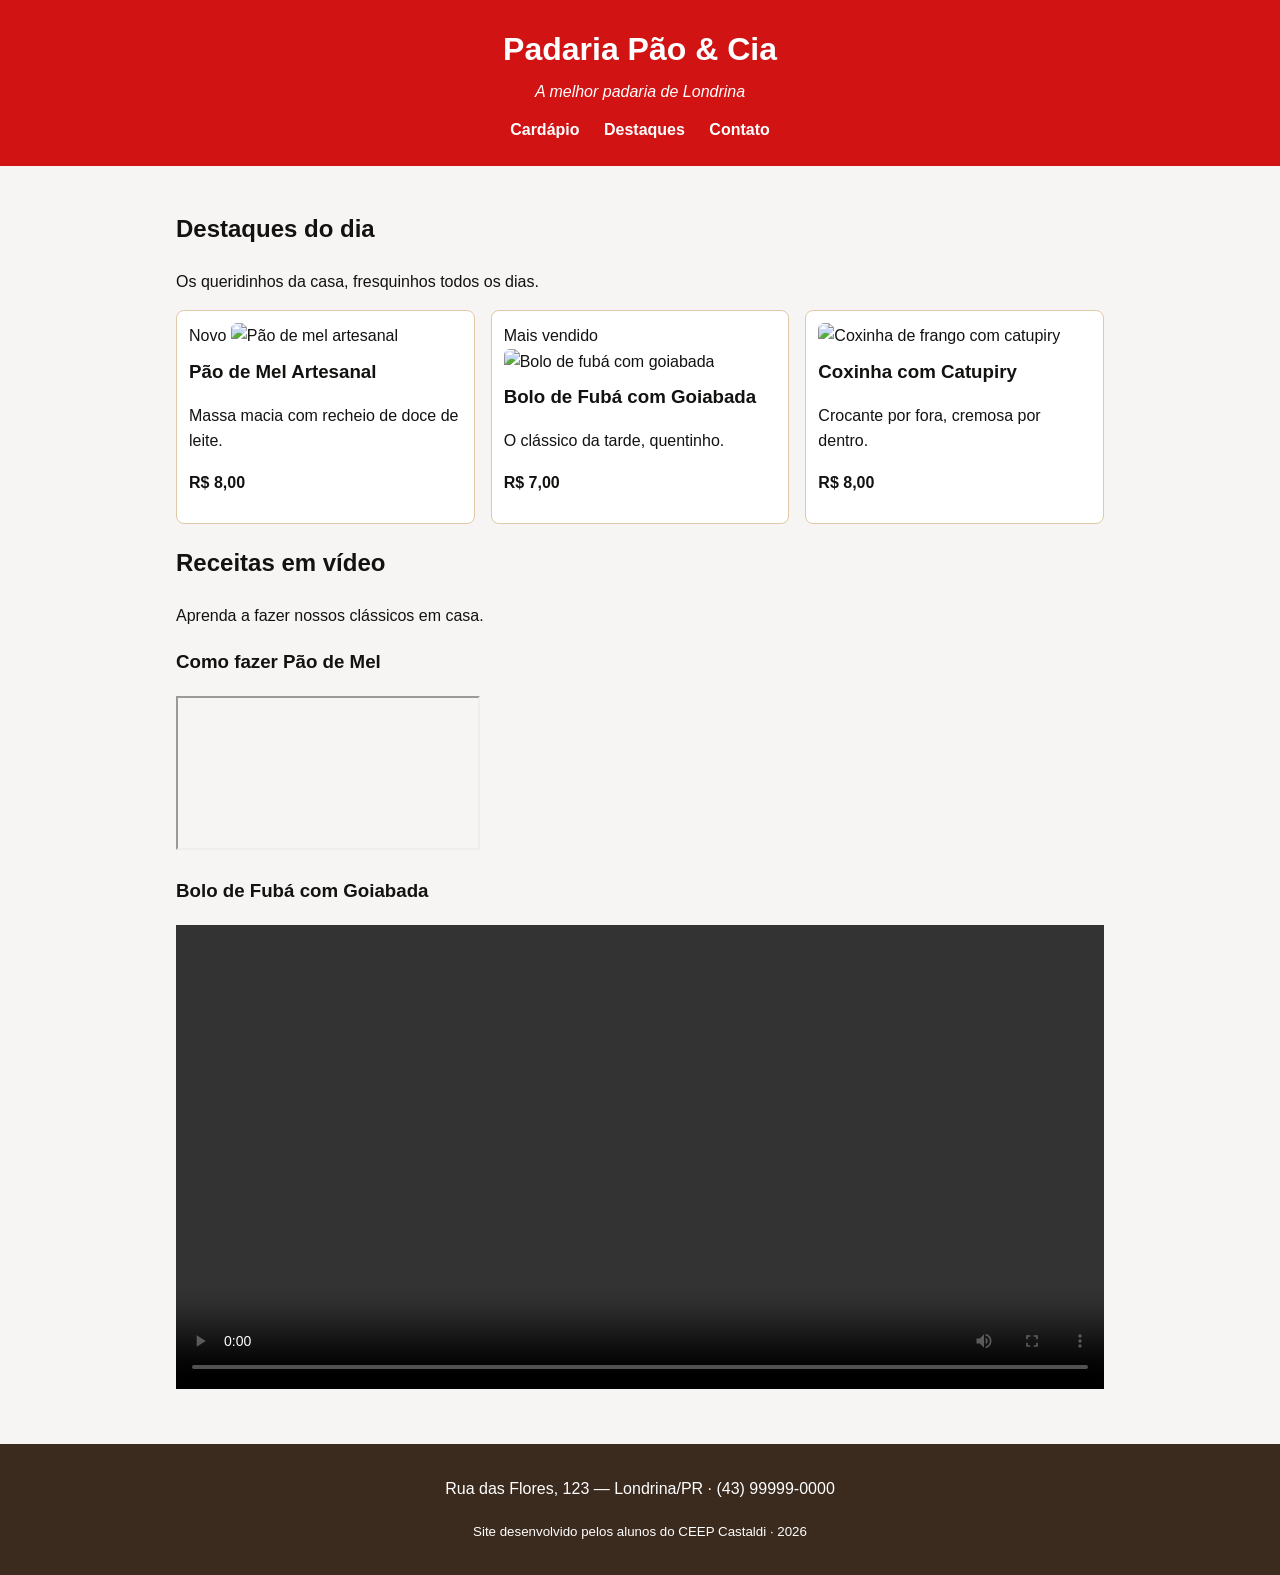
==== destaques.html @ 1726df41 "OK" ====
<!DOCTYPE html>
<html lang="pt-BR">
<head>
    <meta charset="UTF-8">
    <meta name="viewport" content="width=device-width, initial-scale=1.0">
    <title>Destaques</title>
    <link rel="stylesheet" href="style.css">
</head>
<body>

    <header class="cabecalho">
        <h1>Padaria Pão &amp; Cia</h1>
        <p class="subtitulo">A melhor padaria de Londrina</p>
        <nav class="menu">
            <a href="cardapio.html">Cardápio</a>
            <a href="destaques.html">Destaques</a>
            <a href="#contato">Contato</a>
        </nav>
    </header>

    <main>

        <section class="intro">
            <h2>Destaques do dia</h2>
            <p>Os queridinhos da casa, fresquinhos todos os dias.</p>
        </section>

        <!-- Cards de destaque (reaproveita o estilo .cards / .card) -->
        <section class="destaques">
            <div class="cards">
                <article class="card">
                    <span class="selo">Novo</span>
                    <img src="img/pao-de-mel.jpg" alt="Pão de mel artesanal">
                    <h3>Pão de Mel Artesanal</h3>
                    <p>Massa macia com recheio de doce de leite.</p>
                    <p><strong>R$ 8,00</strong></p>
                </article>
                <article class="card">
                    <span class="selo">Mais vendido</span>
                    <img src="img/bolo-fuba.jpg" alt="Bolo de fubá com goiabada">
                    <h3>Bolo de Fubá com Goiabada</h3>
                    <p>O clássico da tarde, quentinho.</p>
                    <p><strong>R$ 7,00</strong></p>
                </article>
                <article class="card">
                    <img src="img/coxinha.jpg" alt="Coxinha de frango com catupiry">
                    <h3>Coxinha com Catupiry</h3>
                    <p>Crocante por fora, cremosa por dentro.</p>
                    <p><strong>R$ 8,00</strong></p>
                </article>
            </div>
        </section>

        <!-- RECEITAS EM VÍDEO -->
        <section class="receitas">
            <h2>Receitas em vídeo</h2>
            <p>Aprenda a fazer nossos clássicos em casa.</p>

            <div class="videos">

                <!-- OPÇÃO 1: vídeo do YouTube (troque VIDEO_ID pelo código do vídeo) -->
                <div class="video-item">
                    <h3>Como fazer Pão de Mel</h3>
                    <div class="video-wrapper">
                        <iframe src="https://www.youtube.com/embed/VIDEO_ID"
                                title="Receita de pão de mel"
                                allowfullscreen></iframe>
                    </div>
                </div>

                <!-- OPÇÃO 2: vídeo próprio (arquivo .mp4 dentro da pasta img/) -->
                <div class="video-item">
                    <h3>Bolo de Fubá com Goiabada</h3>
                    <video controls width="100%">
                        <source src="img/receita-bolo-fuba.mp4" type="video/mp4">
                        Seu navegador não suporta vídeo.
                    </video>
                </div>

            </div>
        </section>

    </main>

    <footer class="rodape">
        <p>Rua das Flores, 123 — Londrina/PR · (43) 99999-0000</p>
        <p><small>Site desenvolvido pelos alunos do CEEP Castaldi · 2026</small></p>
    </footer>

</body>
</html>
---- style.css ----
/* =========================================================
   PADARIA PÃO & CIA — CSS do Encontro 1
   Paleta com contraste aprovado no padrão WCAG AA
   ========================================================= */

/* box-sizing: a largura já inclui padding e borda (Box Model) */
* {
    box-sizing: border-box;
}

body {
    font-family: 'Lucida Sans', 'Lucida Sans Regular', 'Lucida Grande', 'Lucida Sans Unicode', Geneva, Verdana, sans-serif, Helvetica, sans-serif;
    line-height: 1.6;
    margin: 0;
    color: #131211;             /* marrom escuro (texto) */
    background-color: #f7f4f4;  /* creme (fundo) */
}

/* ===== Cabeçalho ===== */
.cabecalho {
    background-color: #d11313;  /* âmbar escuro — texto branco tem contraste AA */
    color: #FFFFFF;
    text-align: center;
    padding: 24px 16px;
}

.cabecalho h1 {
    margin: 0;
}

.subtitulo {
    margin: 4px 0 12px;
    font-style: italic;
}

.menu a {
    color: #FFFFFF;
    text-decoration: none;
    margin: 0 10px;
    font-weight: bold;
}

.menu a:hover {
    text-decoration: underline;
}

/* ===== Área central ===== */
main {
    max-width: 960px;
    margin: 0 auto;    /* centraliza a página */
    padding: 24px 16px;
}

blockquote {
    border-left: 4px solid #ca2317;
    margin: 0 0 16px;
    padding: 8px 16px;
    background-color: #FDEEDC;
}

/* ===== Cards de destaque (Flexbox) ===== */
.cards {
    display: flex;         /* coloca os cards lado a lado */
    flex-wrap: wrap;       /* quebra a linha em telas menores */
    gap: 16px;             /* espaço entre os cards */
}

.card {
    flex: 1 1 250px;       /* cresce, encolhe, largura base 250px */
    border: 1px solid #E0C9A6;
    border-radius: 8px;
    padding: 12px;
    background-color: #FFFFFF;
}

.card img {
    width: 100%;
    height: 180px;
    object-fit: cover;     /* recorta a imagem sem deformar */
    border-radius: 6px;
}

.card h3 {
    margin: 8px 0 4px;
}

/* ===== Tabela do cardápio ===== */
.tabela-cardapio {
    width: 100%;
    border-collapse: collapse;   /* junta as bordas das células */
    margin-top: 8px;
}

.tabela-cardapio caption {
    text-align: left;
    font-style: italic;
    margin-bottom: 8px;
}

.tabela-cardapio th,
.tabela-cardapio td {
    border: 1px solid #E0C9A6;
    padding: 10px;
    text-align: left;
}

.tabela-cardapio thead {
    background-color: #A0521A;
    color: #FFFFFF;
}

/* ===== Rodapé ===== */
.rodape {
    background-color: #3B2A1E;
    color: #FFFFFF;
    text-align: center;
    padding: 16px;
    margin-top: 24px;
}
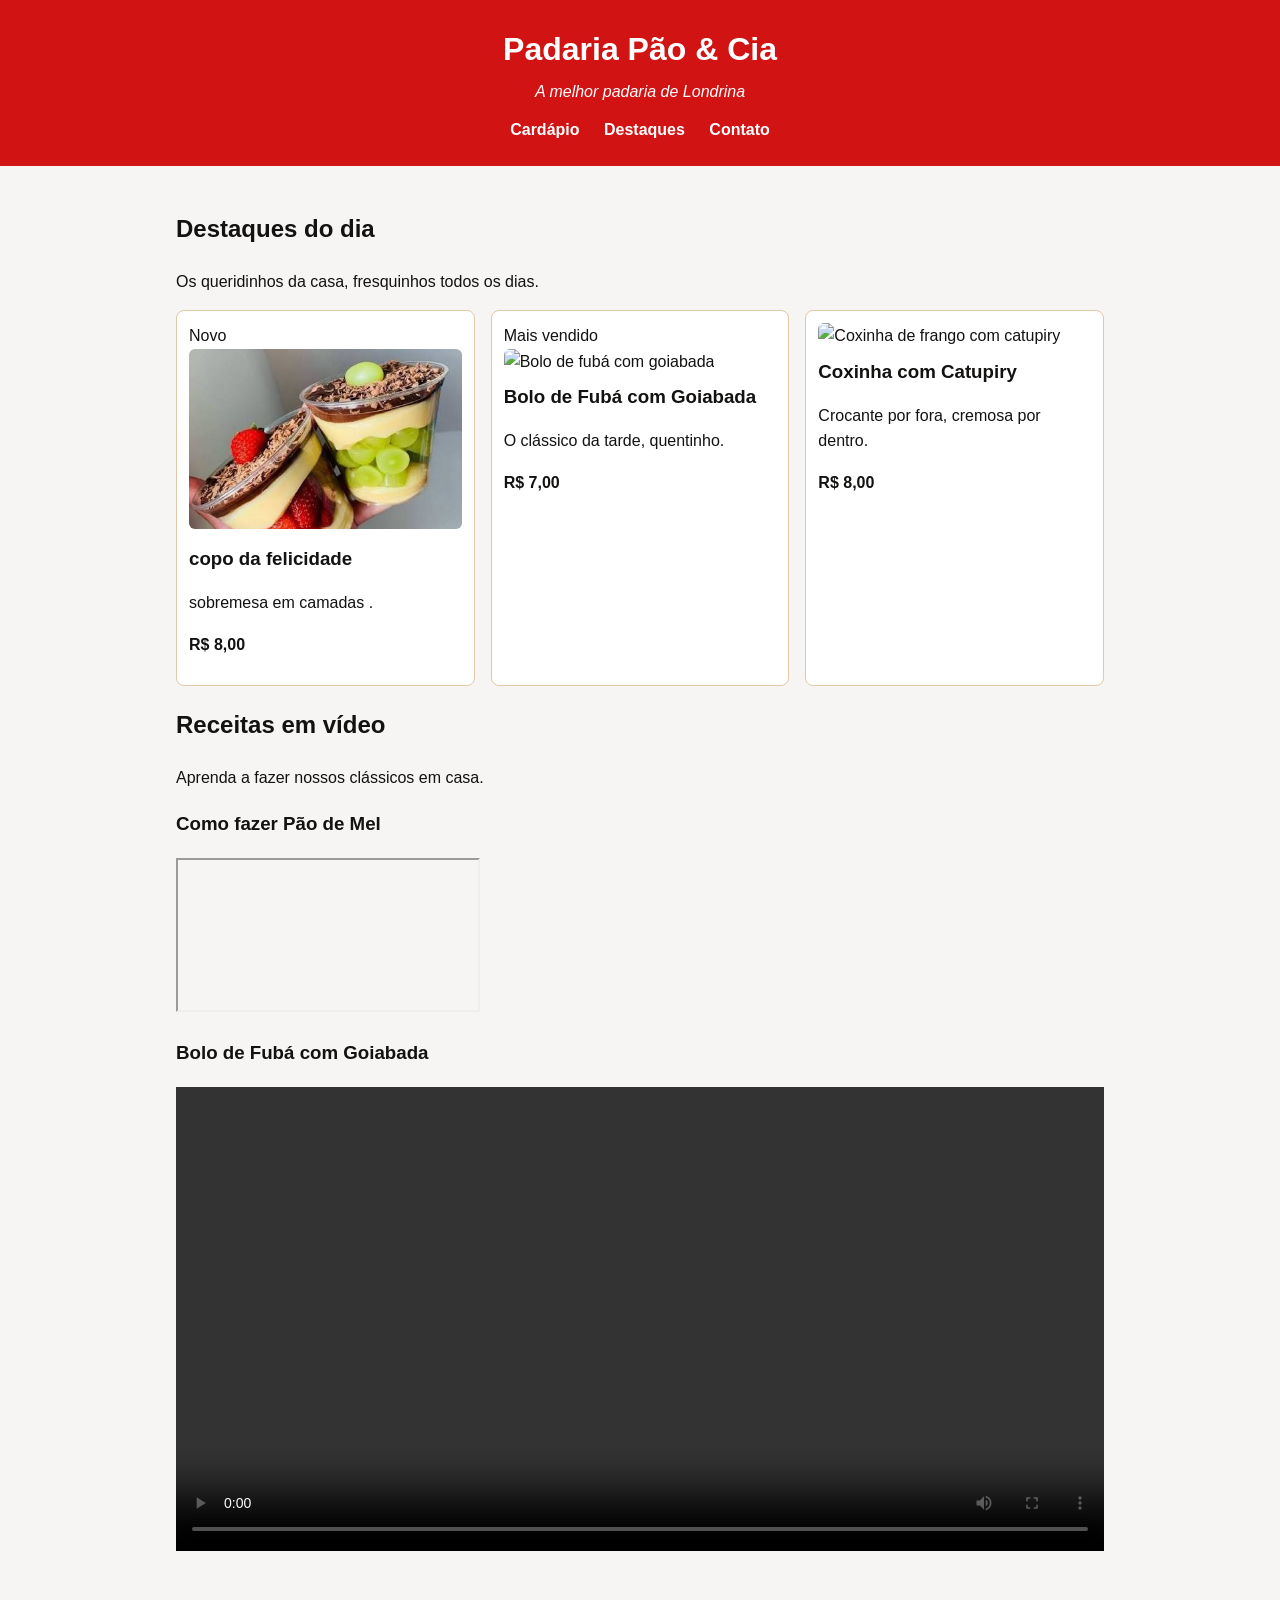
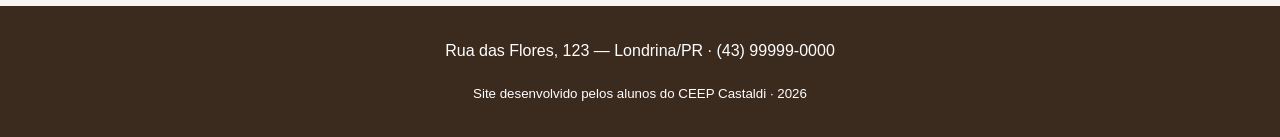
==== commit bcd89190: "ok" ====
--- a/destaques.html
+++ b/destaques.html
@@ -30,9 +30,9 @@
             <div class="cards">
                 <article class="card">
                     <span class="selo">Novo</span>
-                    <img src="img/pao-de-mel.jpg" alt="Pão de mel artesanal">
-                    <h3>Pão de Mel Artesanal</h3>
-                    <p>Massa macia com recheio de doce de leite.</p>
+                    <img src="copo da felicidade" alt="Pão de mel artesanal">
+                    <h3>copo da felicidade</h3>
+                    <p>sobremesa em camadas .</p>
                     <p><strong>R$ 8,00</strong></p>
                 </article>
                 <article class="card">
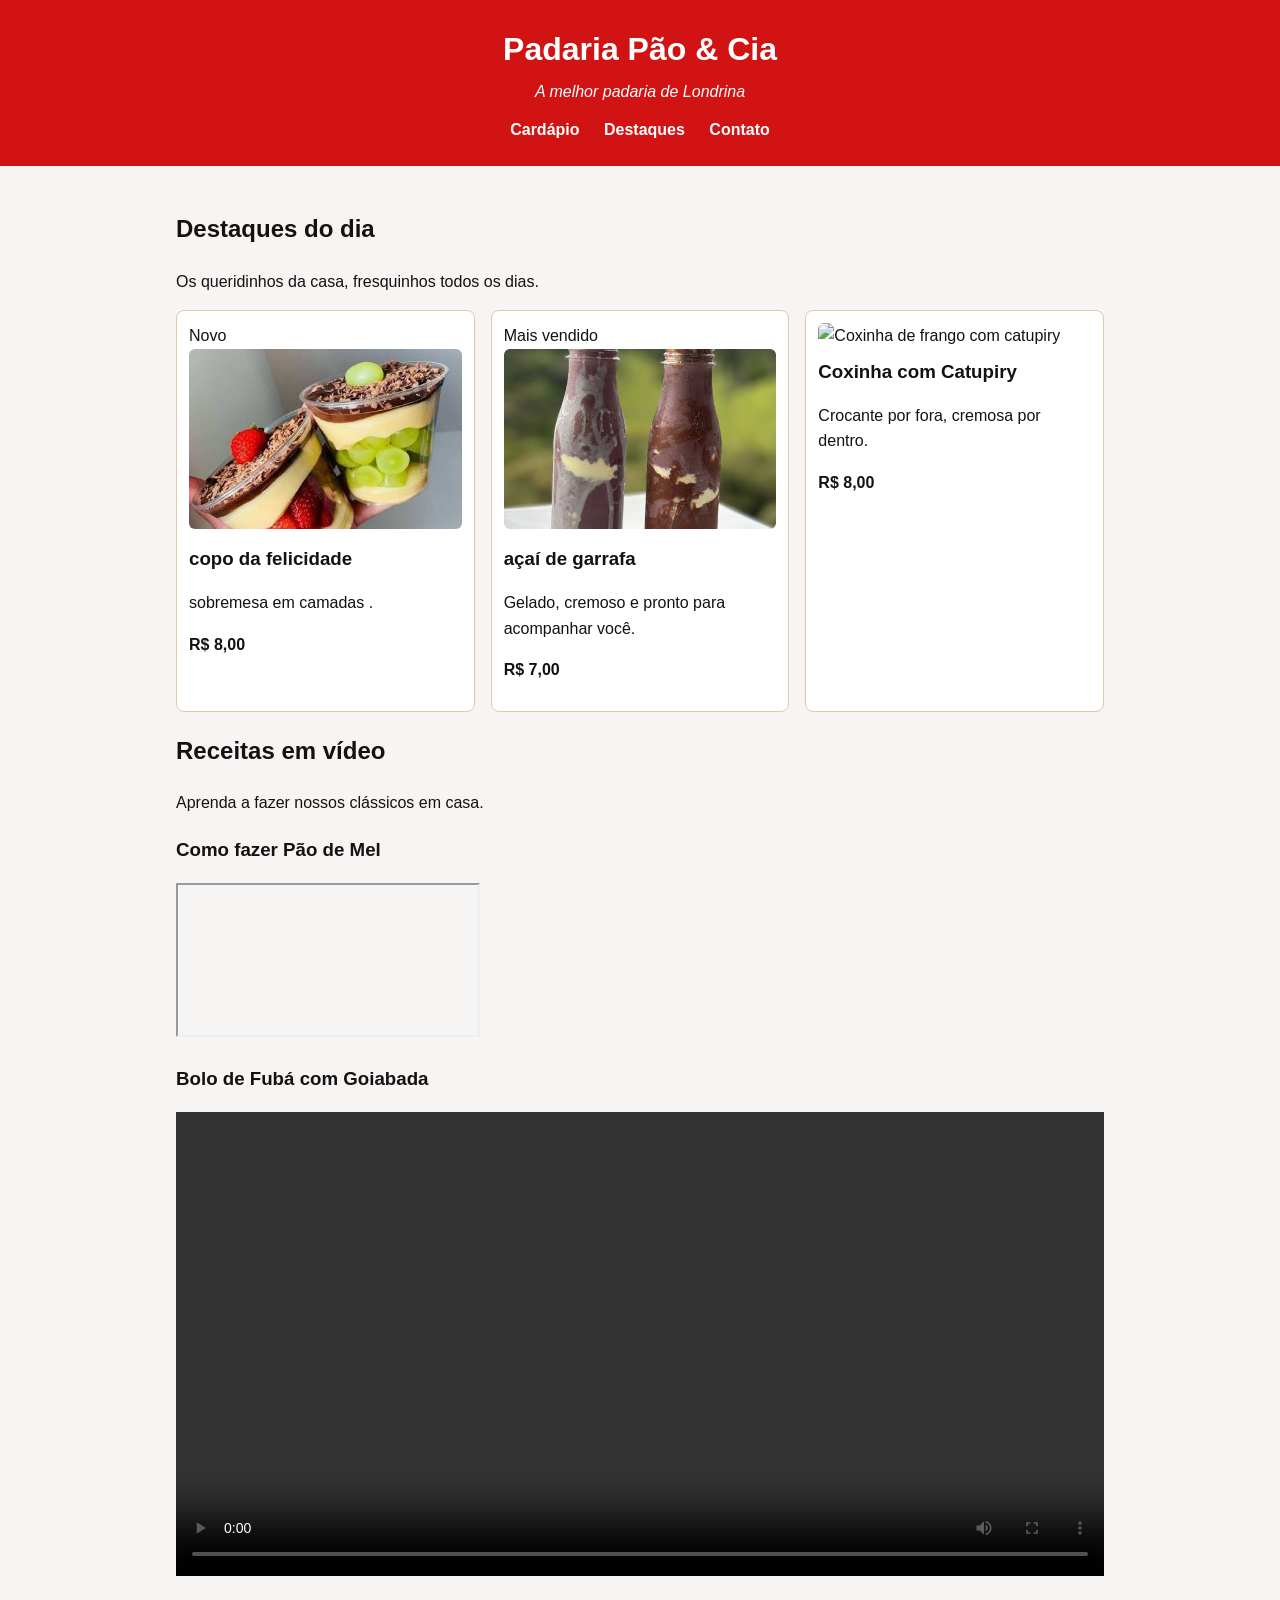
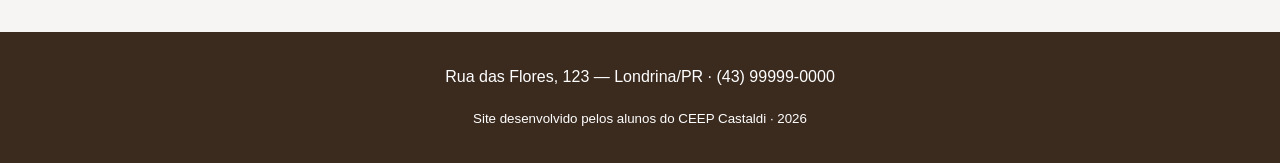
==== commit 928a1bab: "ok" ====
--- a/destaques.html
+++ b/destaques.html
@@ -37,9 +37,9 @@
                 </article>
                 <article class="card">
                     <span class="selo">Mais vendido</span>
-                    <img src="img/bolo-fuba.jpg" alt="Bolo de fubá com goiabada">
-                    <h3>Bolo de Fubá com Goiabada</h3>
-                    <p>O clássico da tarde, quentinho.</p>
+                    <img src="açaí de garrafa" alt="Bolo de fubá com goiabada">
+                    <h3>açaí de garrafa</h3>
+                    <p>Gelado, cremoso e pronto para acompanhar você.</p>
                     <p><strong>R$ 7,00</strong></p>
                 </article>
                 <article class="card">
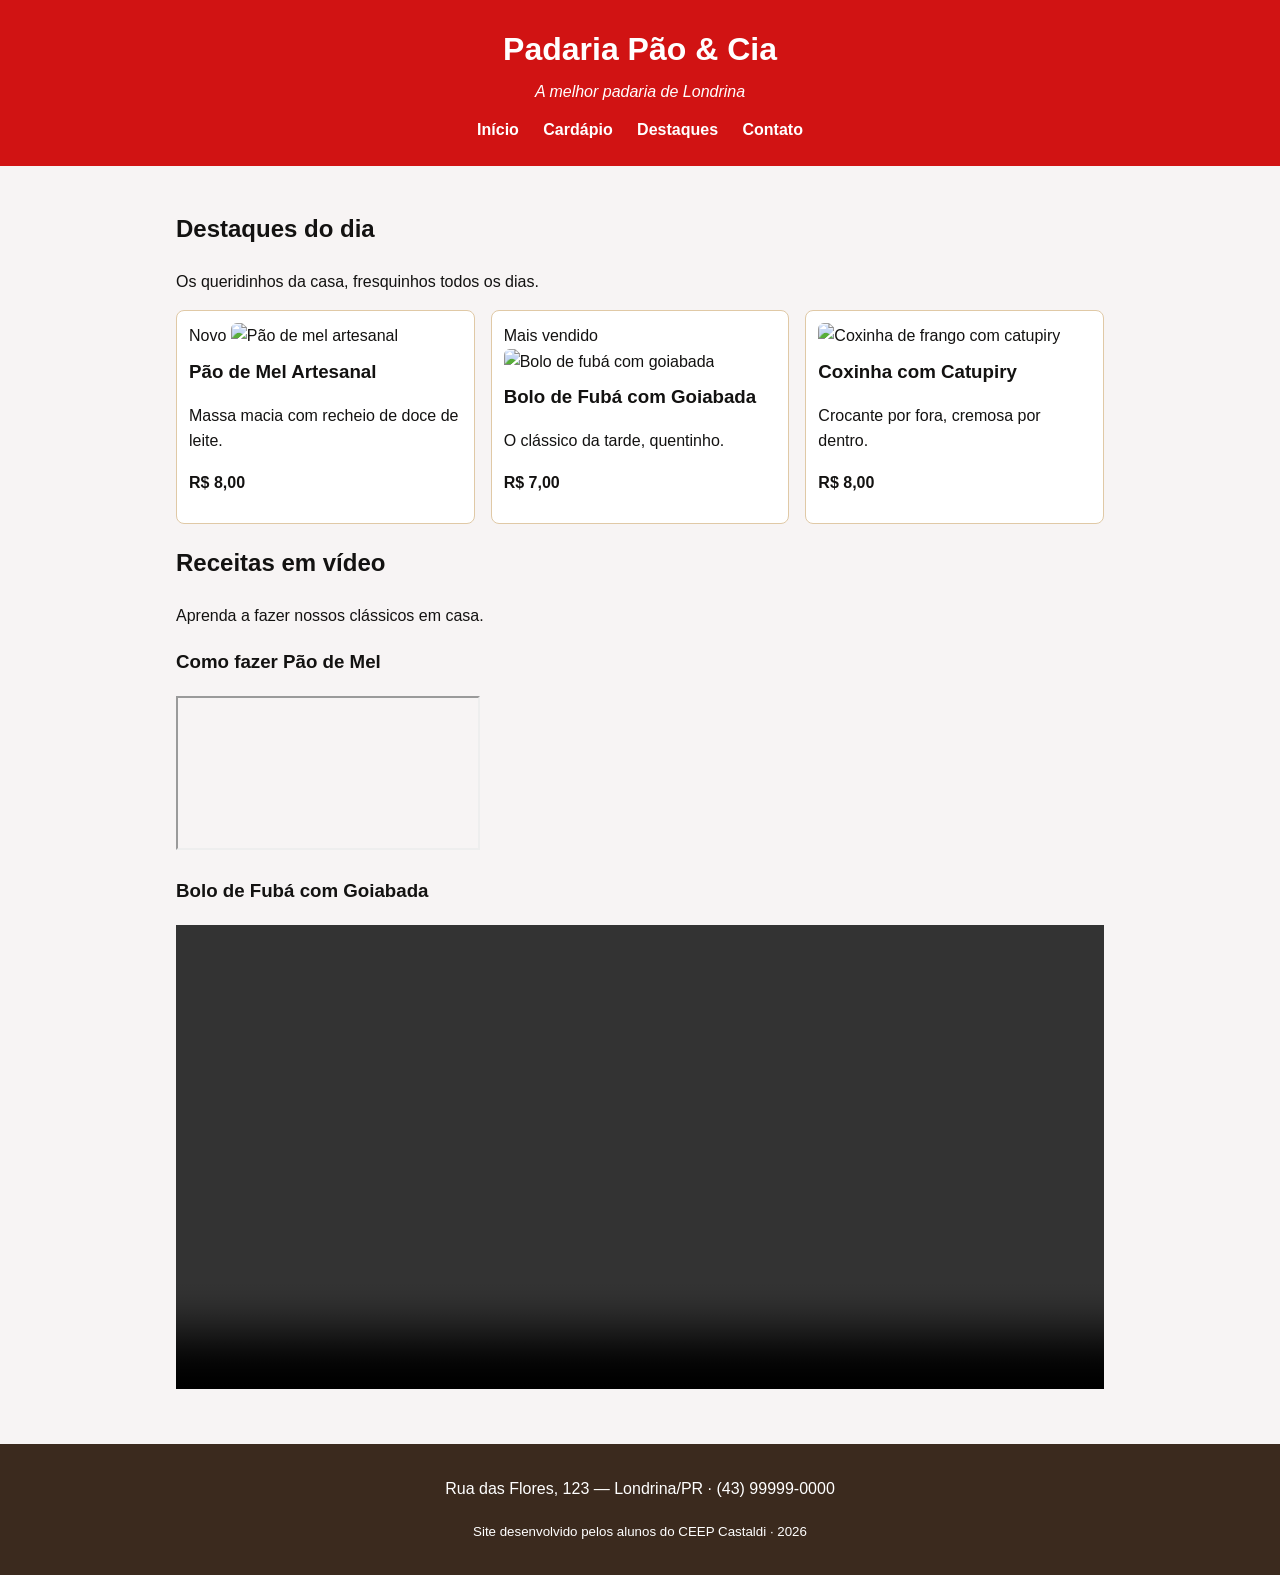
==== commit 60d1e1c9: "ok" ====
--- a/destaques.html
+++ b/destaques.html
@@ -3,7 +3,7 @@
 <head>
     <meta charset="UTF-8">
     <meta name="viewport" content="width=device-width, initial-scale=1.0">
-    <title>Destaques</title>
+    <title>Destaques — Padaria Pão &amp; Cia</title>
     <link rel="stylesheet" href="style.css">
 </head>
 <body>
@@ -12,9 +12,10 @@
         <h1>Padaria Pão &amp; Cia</h1>
         <p class="subtitulo">A melhor padaria de Londrina</p>
         <nav class="menu">
+            <a href="index.html">Início</a>
             <a href="cardapio.html">Cardápio</a>
             <a href="destaques.html">Destaques</a>
-            <a href="#contato">Contato</a>
+            <a href="index.html#contato">Contato</a>
         </nav>
     </header>
 
@@ -30,16 +31,16 @@
             <div class="cards">
                 <article class="card">
                     <span class="selo">Novo</span>
-                    <img src="copo da felicidade" alt="Pão de mel artesanal">
-                    <h3>copo da felicidade</h3>
-                    <p>sobremesa em camadas .</p>
+                    <img src="img/pao-de-mel.jpg" alt="Pão de mel artesanal">
+                    <h3>Pão de Mel Artesanal</h3>
+                    <p>Massa macia com recheio de doce de leite.</p>
                     <p><strong>R$ 8,00</strong></p>
                 </article>
                 <article class="card">
                     <span class="selo">Mais vendido</span>
-                    <img src="açaí de garrafa" alt="Bolo de fubá com goiabada">
-                    <h3>açaí de garrafa</h3>
-                    <p>Gelado, cremoso e pronto para acompanhar você.</p>
+                    <img src="img/bolo-fuba.jpg" alt="Bolo de fubá com goiabada">
+                    <h3>Bolo de Fubá com Goiabada</h3>
+                    <p>O clássico da tarde, quentinho.</p>
                     <p><strong>R$ 7,00</strong></p>
                 </article>
                 <article class="card">
@@ -89,4 +90,3 @@
 
 </body>
 </html>
-
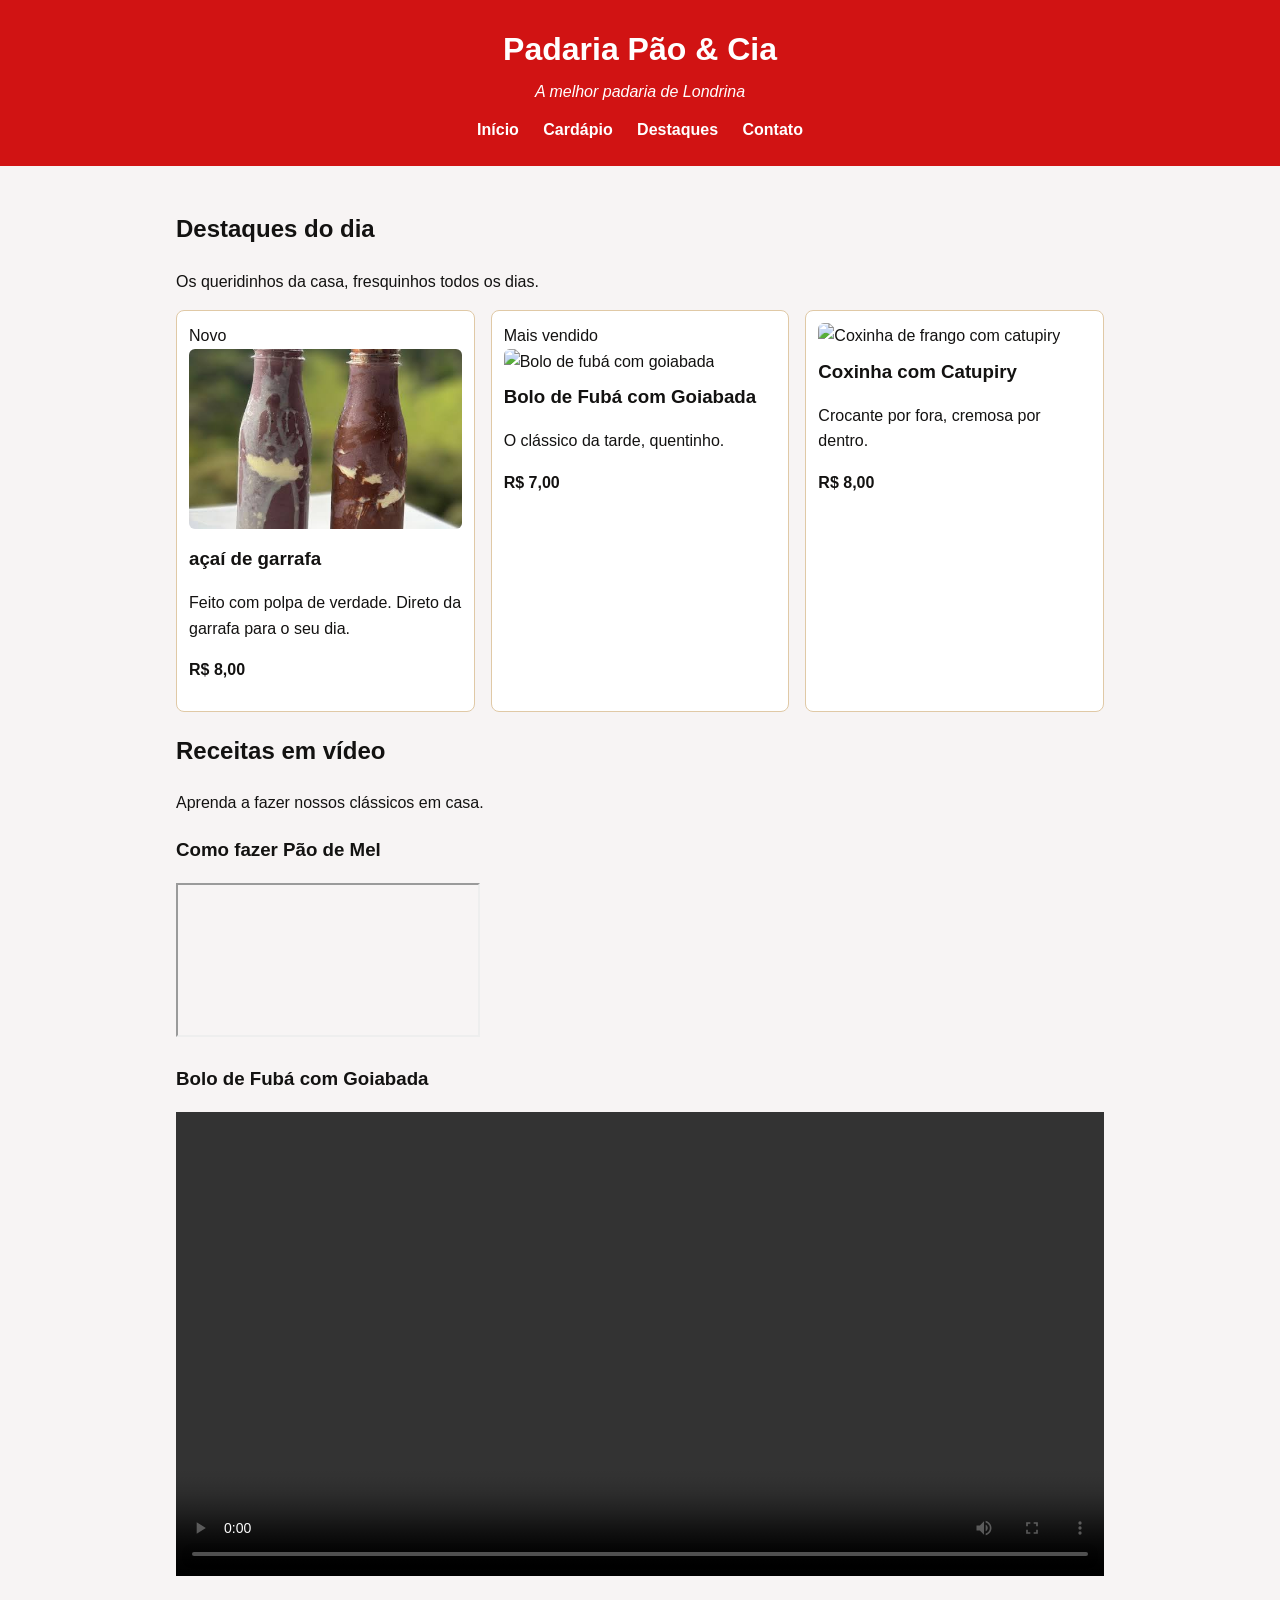
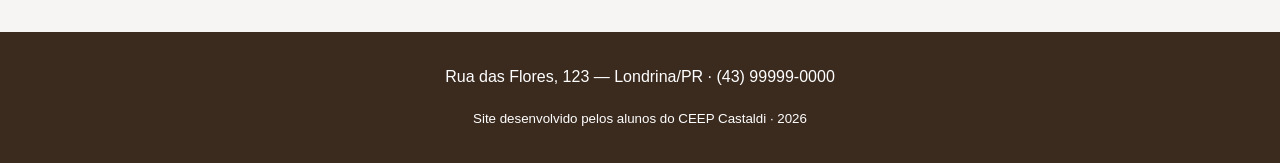
==== commit ff44b0eb: "ok" ====
--- a/destaques.html
+++ b/destaques.html
@@ -31,9 +31,9 @@
             <div class="cards">
                 <article class="card">
                     <span class="selo">Novo</span>
-                    <img src="img/pao-de-mel.jpg" alt="Pão de mel artesanal">
-                    <h3>Pão de Mel Artesanal</h3>
-                    <p>Massa macia com recheio de doce de leite.</p>
+                    <img src="açaí de garrafa" alt="Pão de mel artesanal">
+                    <h3>açaí de garrafa</h3>
+                    <p>Feito com polpa de verdade. Direto da garrafa para o seu dia.</p>
                     <p><strong>R$ 8,00</strong></p>
                 </article>
                 <article class="card">
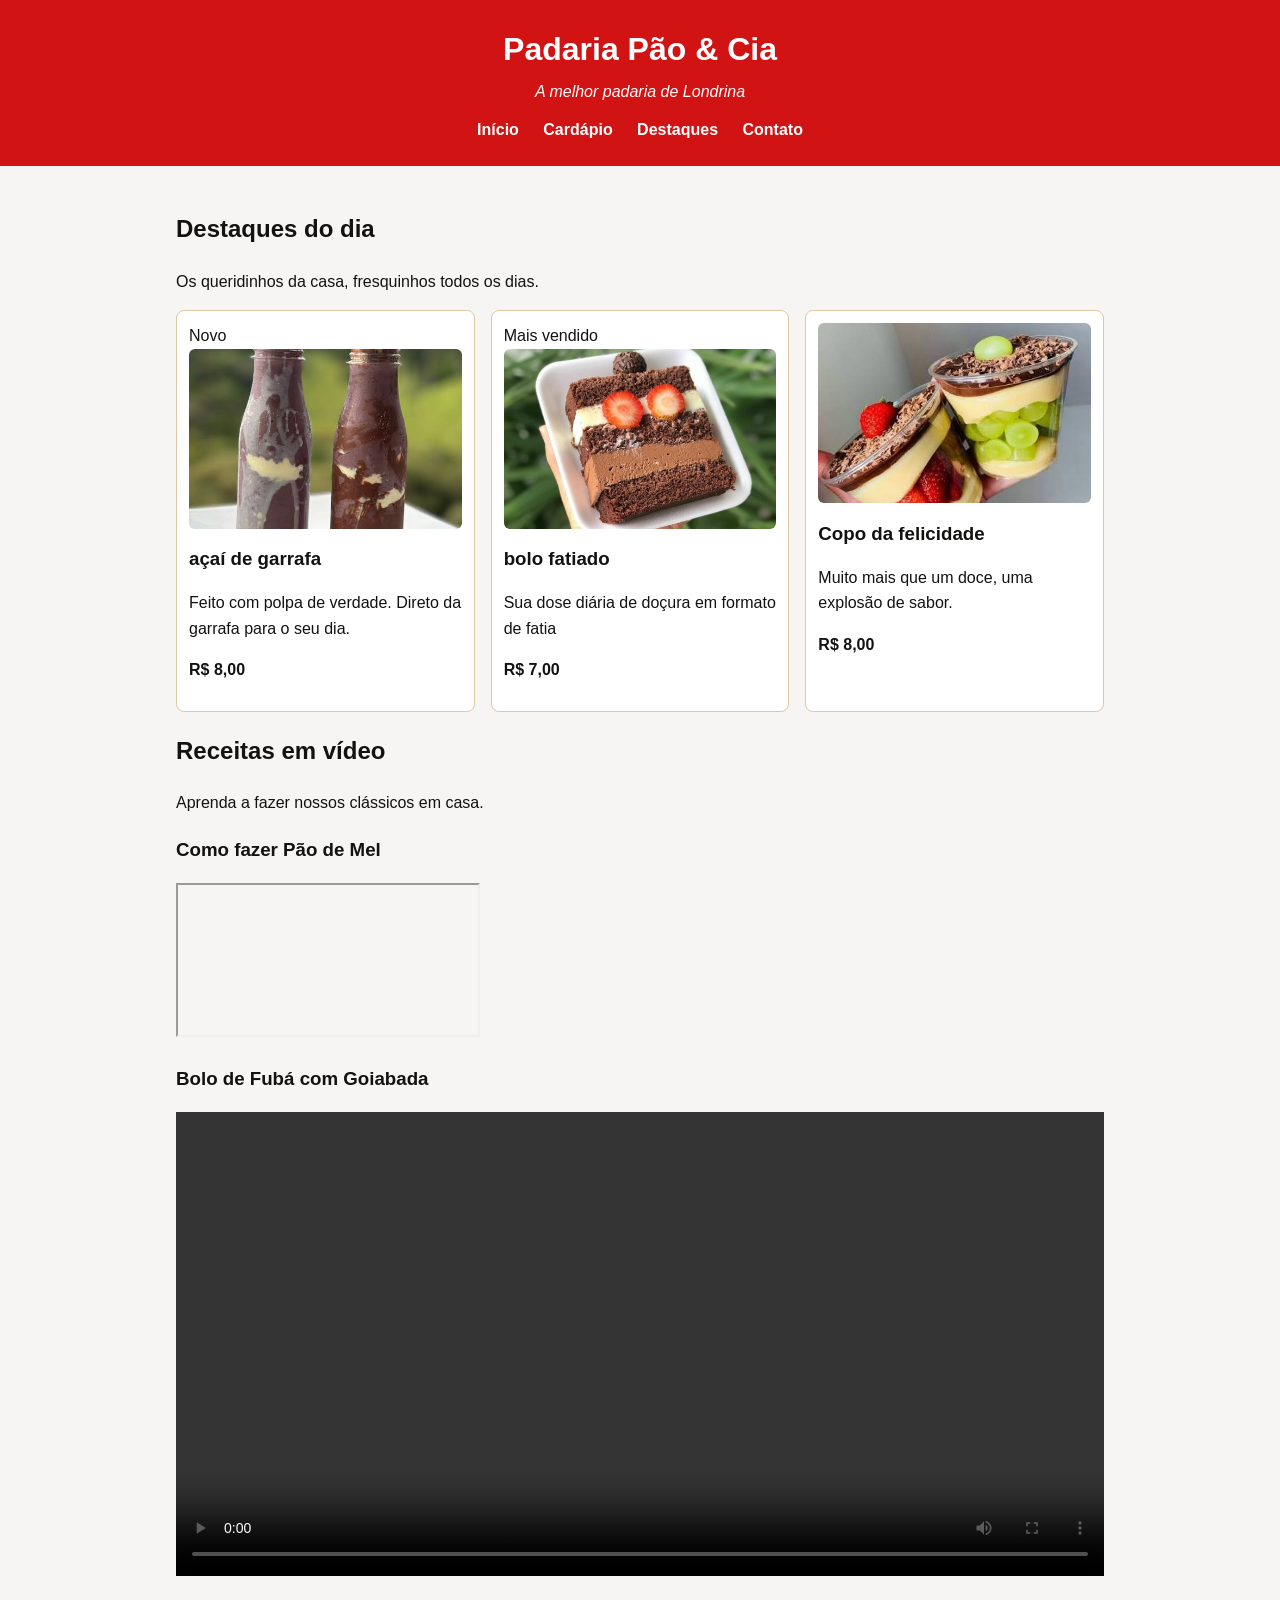
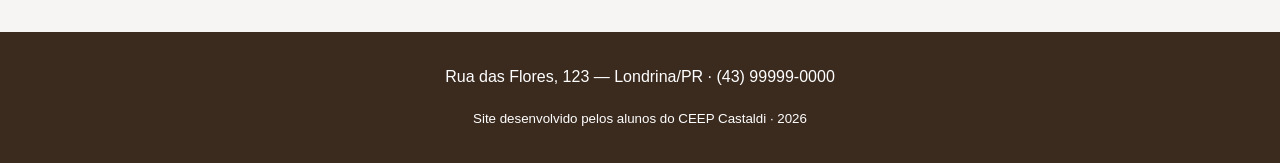
==== commit 8d3941f5: "ok" ====
--- a/destaques.html
+++ b/destaques.html
@@ -38,15 +38,15 @@
                 </article>
                 <article class="card">
                     <span class="selo">Mais vendido</span>
-                    <img src="img/bolo-fuba.jpg" alt="Bolo de fubá com goiabada">
-                    <h3>Bolo de Fubá com Goiabada</h3>
-                    <p>O clássico da tarde, quentinho.</p>
+                    <img src="bolo fatiado" alt="Bolo de fubá com goiabada">
+                    <h3>bolo fatiado</h3>
+                    <p>Sua dose diária de doçura em formato de fatia</p>
                     <p><strong>R$ 7,00</strong></p>
                 </article>
                 <article class="card">
-                    <img src="img/coxinha.jpg" alt="Coxinha de frango com catupiry">
-                    <h3>Coxinha com Catupiry</h3>
-                    <p>Crocante por fora, cremosa por dentro.</p>
+                    <img src="copo da felicidade" alt="Coxinha de frango com catupiry">
+                    <h3>Copo da felicidade</h3>
+                    <p>Muito mais que um doce, uma explosão de sabor.</p>
                     <p><strong>R$ 8,00</strong></p>
                 </article>
             </div>
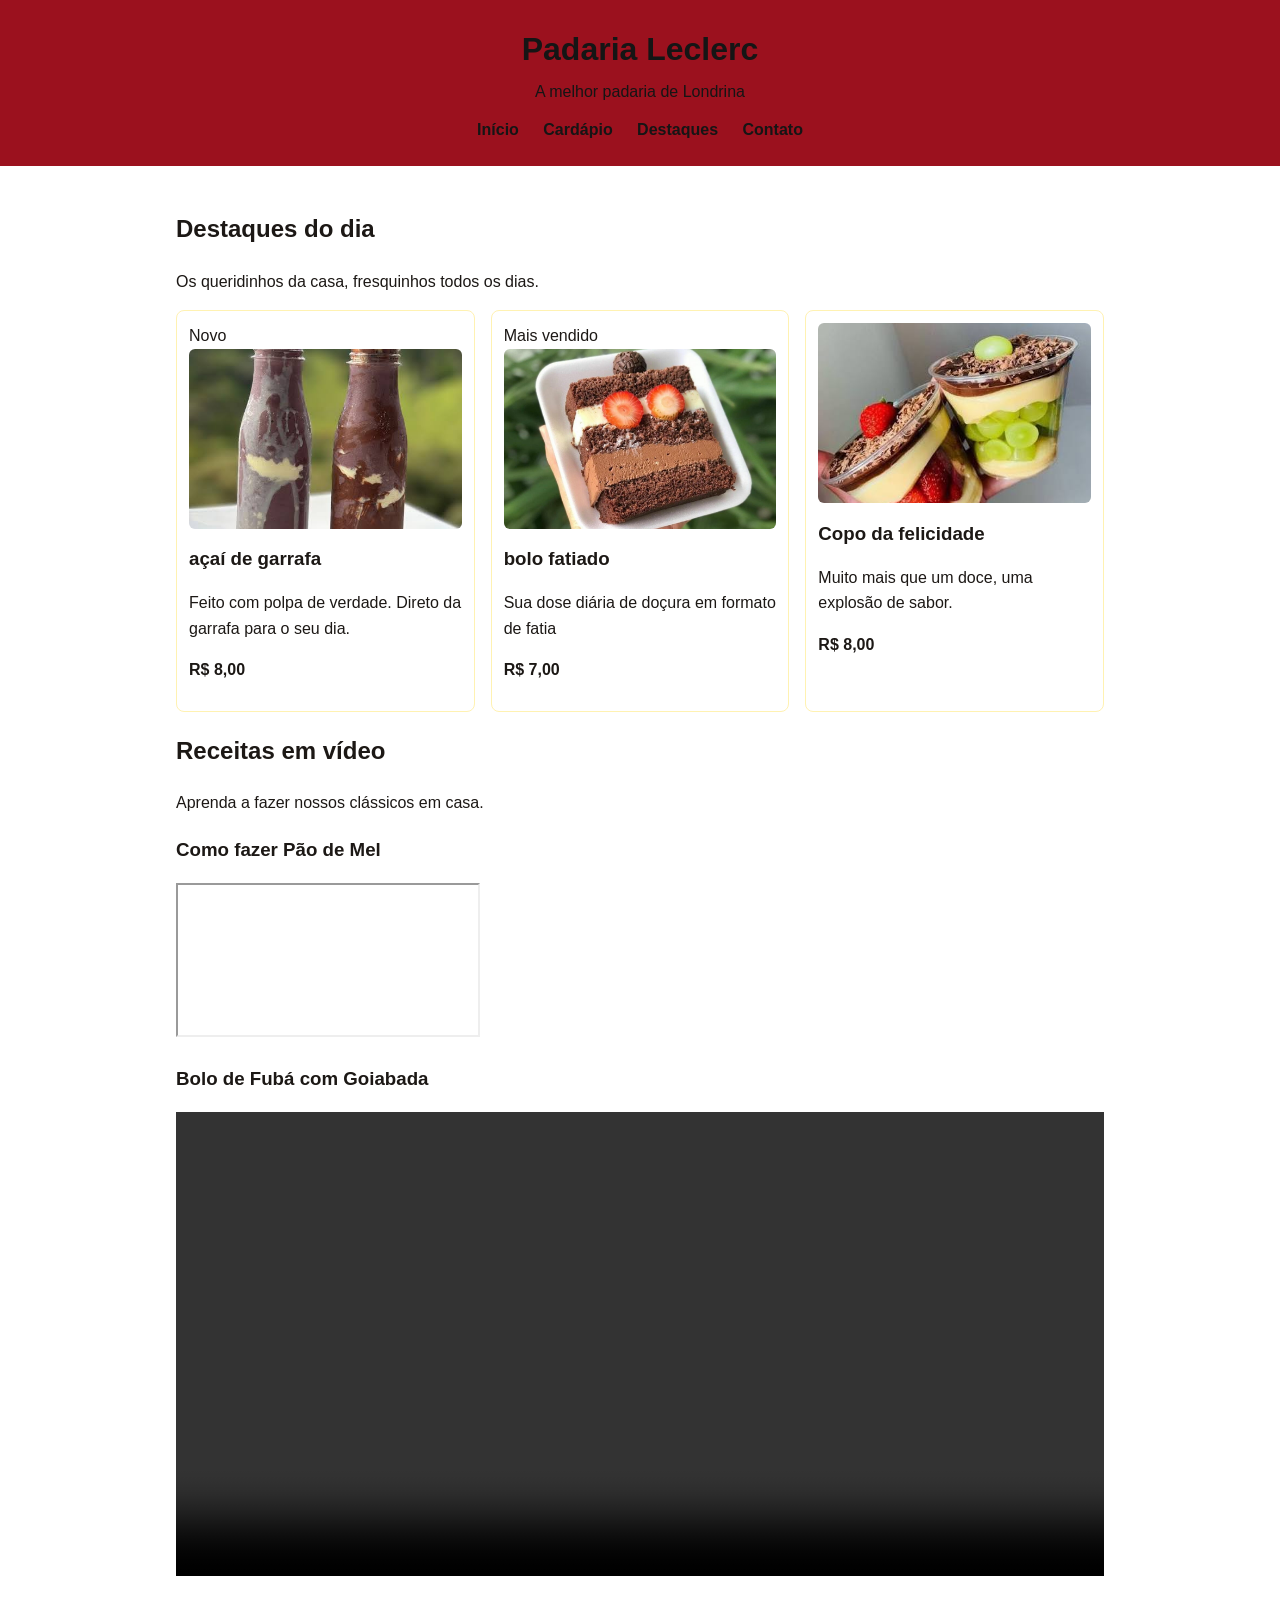
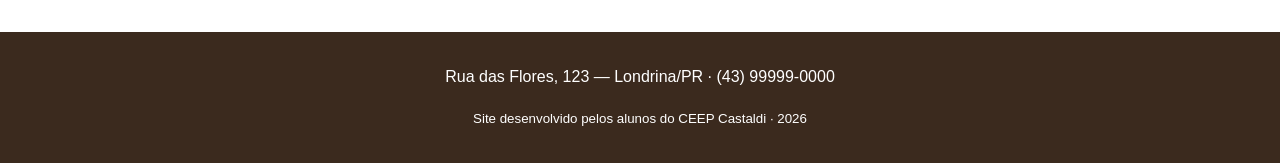
==== commit 67934ca3: "ok" ====
--- a/destaques.html
+++ b/destaques.html
@@ -3,13 +3,13 @@
 <head>
     <meta charset="UTF-8">
     <meta name="viewport" content="width=device-width, initial-scale=1.0">
-    <title>Destaques — Padaria Pão &amp; Cia</title>
+    <title>Destaques — Padaria Leclerc</title>
     <link rel="stylesheet" href="style.css">
 </head>
 <body>
 
     <header class="cabecalho">
-        <h1>Padaria Pão &amp; Cia</h1>
+        <h1>Padaria Leclerc</h1>
         <p class="subtitulo">A melhor padaria de Londrina</p>
         <nav class="menu">
             <a href="index.html">Início</a>
--- a/style.css
+++ b/style.css
@@ -1,5 +1,5 @@
 /* =========================================================
-   PADARIA PÃO & CIA — CSS do Encontro 1
+   PADARIA LECLERC — CSS do Encontro 1
    Paleta com contraste aprovado no padrão WCAG AA
    ========================================================= */
 
@@ -12,14 +12,14 @@
     font-family: 'Lucida Sans', 'Lucida Sans Regular', 'Lucida Grande', 'Lucida Sans Unicode', Geneva, Verdana, sans-serif, Helvetica, sans-serif;
     line-height: 1.6;
     margin: 0;
-    color: #131211;             /* marrom escuro (texto) */
-    background-color: #f7f4f4;  /* creme (fundo) */
+    color: #1c1815;             /* marrom escuro (texto) */
+    background-color: #FFFFFF;  /* creme (fundo) */
 }
 
 /* ===== Cabeçalho ===== */
 .cabecalho {
-    background-color: #d11313;  /* âmbar escuro — texto branco tem contraste AA */
-    color: #FFFFFF;
+    background-color: #9b111e;  /* âmbar escuro — texto branco tem contraste AA */
+    color: #151515;
     text-align: center;
     padding: 24px 16px;
 }
@@ -30,11 +30,11 @@
 
 .subtitulo {
     margin: 4px 0 12px;
-    font-style: italic;
+    font-style: sans-serif;
 }
 
 .menu a {
-    color: #FFFFFF;
+    color: #151515;
     text-decoration: none;
     margin: 0 10px;
     font-weight: bold;
@@ -52,10 +52,10 @@
 }
 
 blockquote {
-    border-left: 4px solid #ca2317;
+    border-left: 4px solid #ffd800;
     margin: 0 0 16px;
     padding: 8px 16px;
-    background-color: #FDEEDC;
+    background-color: #fff2b2;
 }
 
 /* ===== Cards de destaque (Flexbox) ===== */
@@ -67,7 +67,7 @@
 
 .card {
     flex: 1 1 250px;       /* cresce, encolhe, largura base 250px */
-    border: 1px solid #E0C9A6;
+    border: 1px solid #fff2b2;
     border-radius: 8px;
     padding: 12px;
     background-color: #FFFFFF;
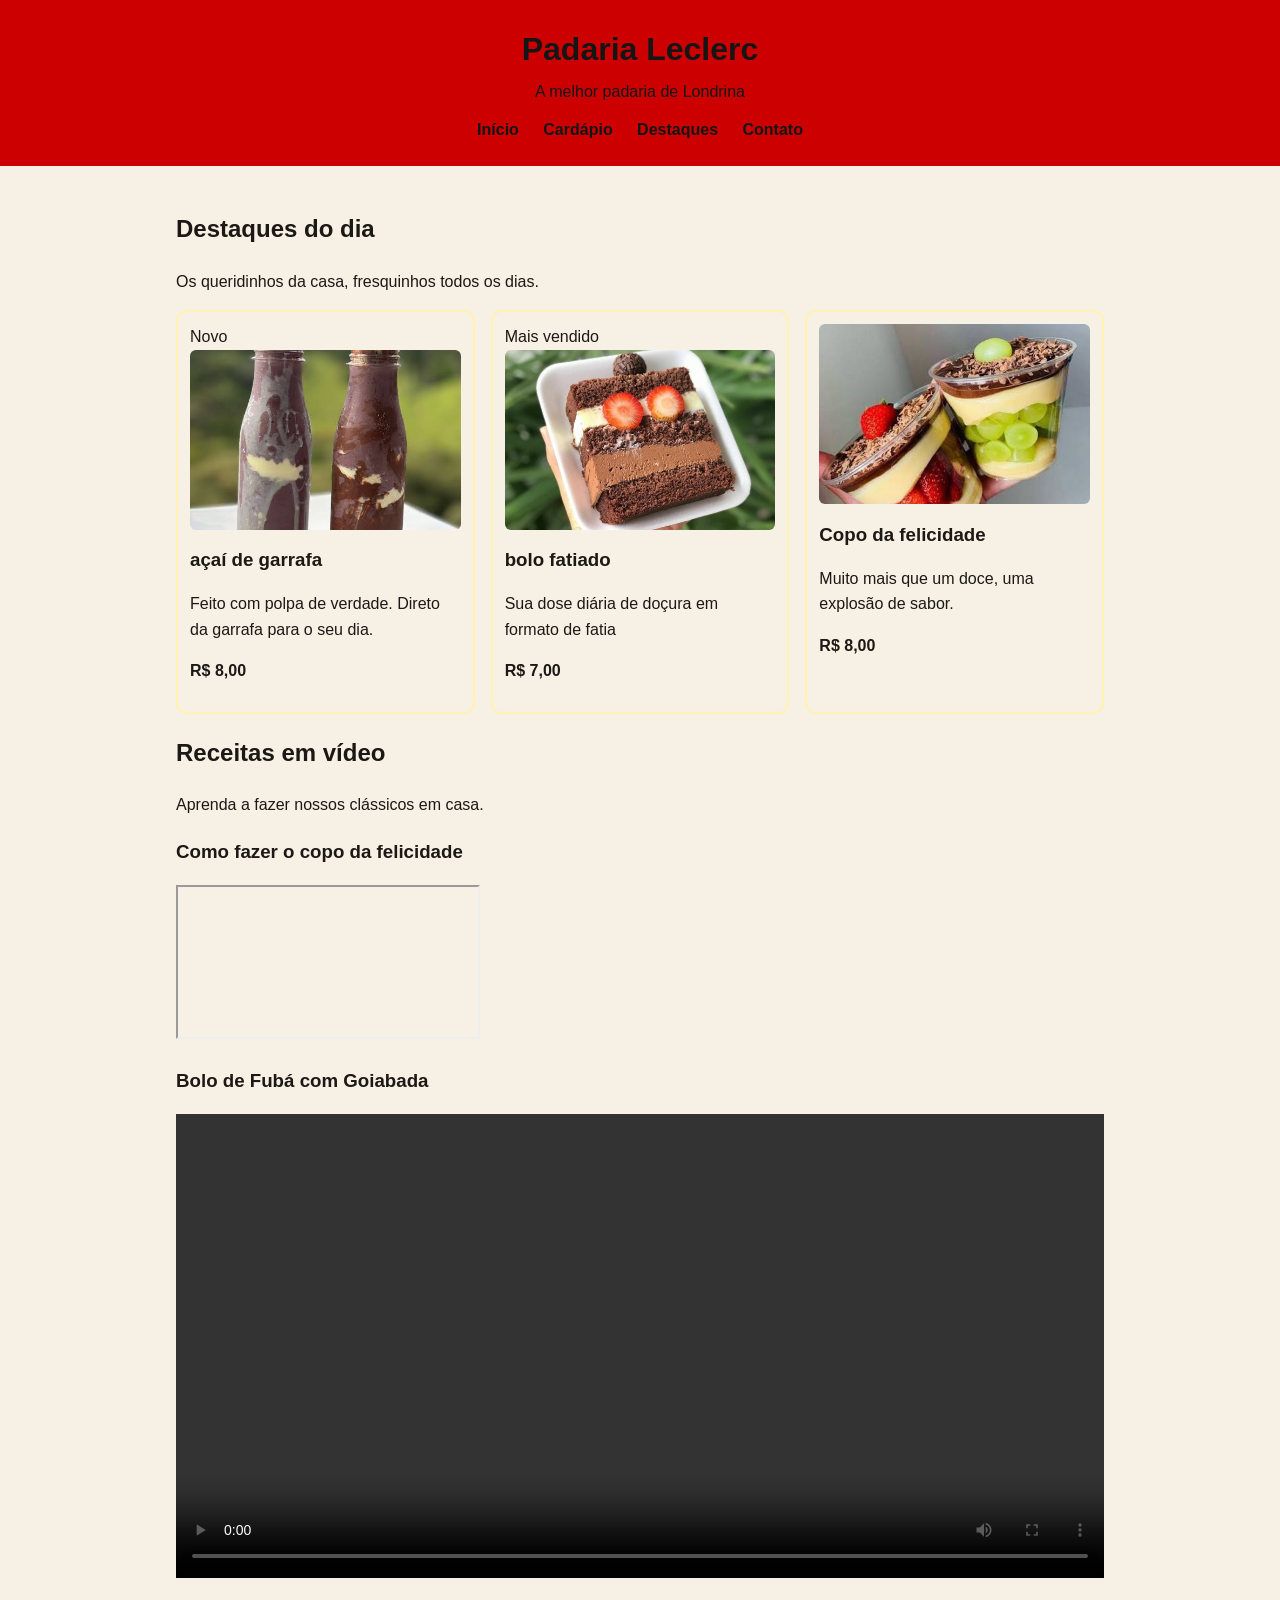
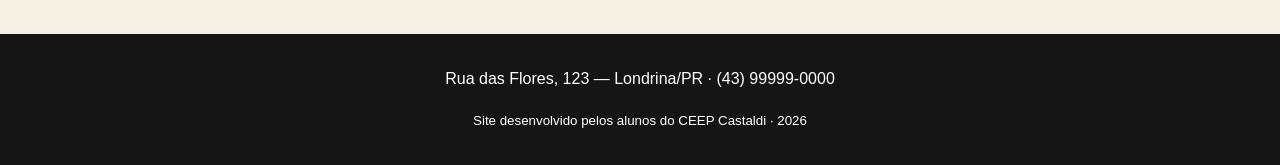
==== commit 0d2db6ca: "ok" ====
--- a/destaques.html
+++ b/destaques.html
@@ -61,10 +61,10 @@
 
                 <!-- OPÇÃO 1: vídeo do YouTube (troque VIDEO_ID pelo código do vídeo) -->
                 <div class="video-item">
-                    <h3>Como fazer Pão de Mel</h3>
+                    <h3>Como fazer o copo da felicidade</h3>
                     <div class="video-wrapper">
                         <iframe src="https://www.youtube.com/embed/VIDEO_ID"
-                                title="Receita de pão de mel"
+                                title="copo da felicidade"
                                 allowfullscreen></iframe>
                     </div>
                 </div>
--- a/style.css
+++ b/style.css
@@ -13,12 +13,12 @@
     line-height: 1.6;
     margin: 0;
     color: #1c1815;             /* marrom escuro (texto) */
-    background-color: #FFFFFF;  /* creme (fundo) */
+    background-color: #f7f0e5;  /* creme (fundo) */
 }
 
 /* ===== Cabeçalho ===== */
 .cabecalho {
-    background-color: #9b111e;  /* âmbar escuro — texto branco tem contraste AA */
+    background-color: #cc0000;  /* âmbar escuro — texto branco tem contraste AA */
     color: #151515;
     text-align: center;
     padding: 24px 16px;
@@ -67,10 +67,10 @@
 
 .card {
     flex: 1 1 250px;       /* cresce, encolhe, largura base 250px */
-    border: 1px solid #fff2b2;
-    border-radius: 8px;
+    border: 2px solid #fff2b2;
+    border-radius: 11px;
     padding: 12px;
-    background-color: #FFFFFF;
+    background-color: #f7f0e5;
 }
 
 .card img {
@@ -99,19 +99,19 @@
 
 .tabela-cardapio th,
 .tabela-cardapio td {
-    border: 1px solid #E0C9A6;
+    border: 1px solid #cc0000;
     padding: 10px;
     text-align: left;
 }
 
 .tabela-cardapio thead {
-    background-color: #A0521A;
-    color: #FFFFFF;
+    background-color: #cc0000;
+    color: #151515;
 }
 
 /* ===== Rodapé ===== */
 .rodape {
-    background-color: #3B2A1E;
+    background-color: #151515;
     color: #FFFFFF;
     text-align: center;
     padding: 16px;
